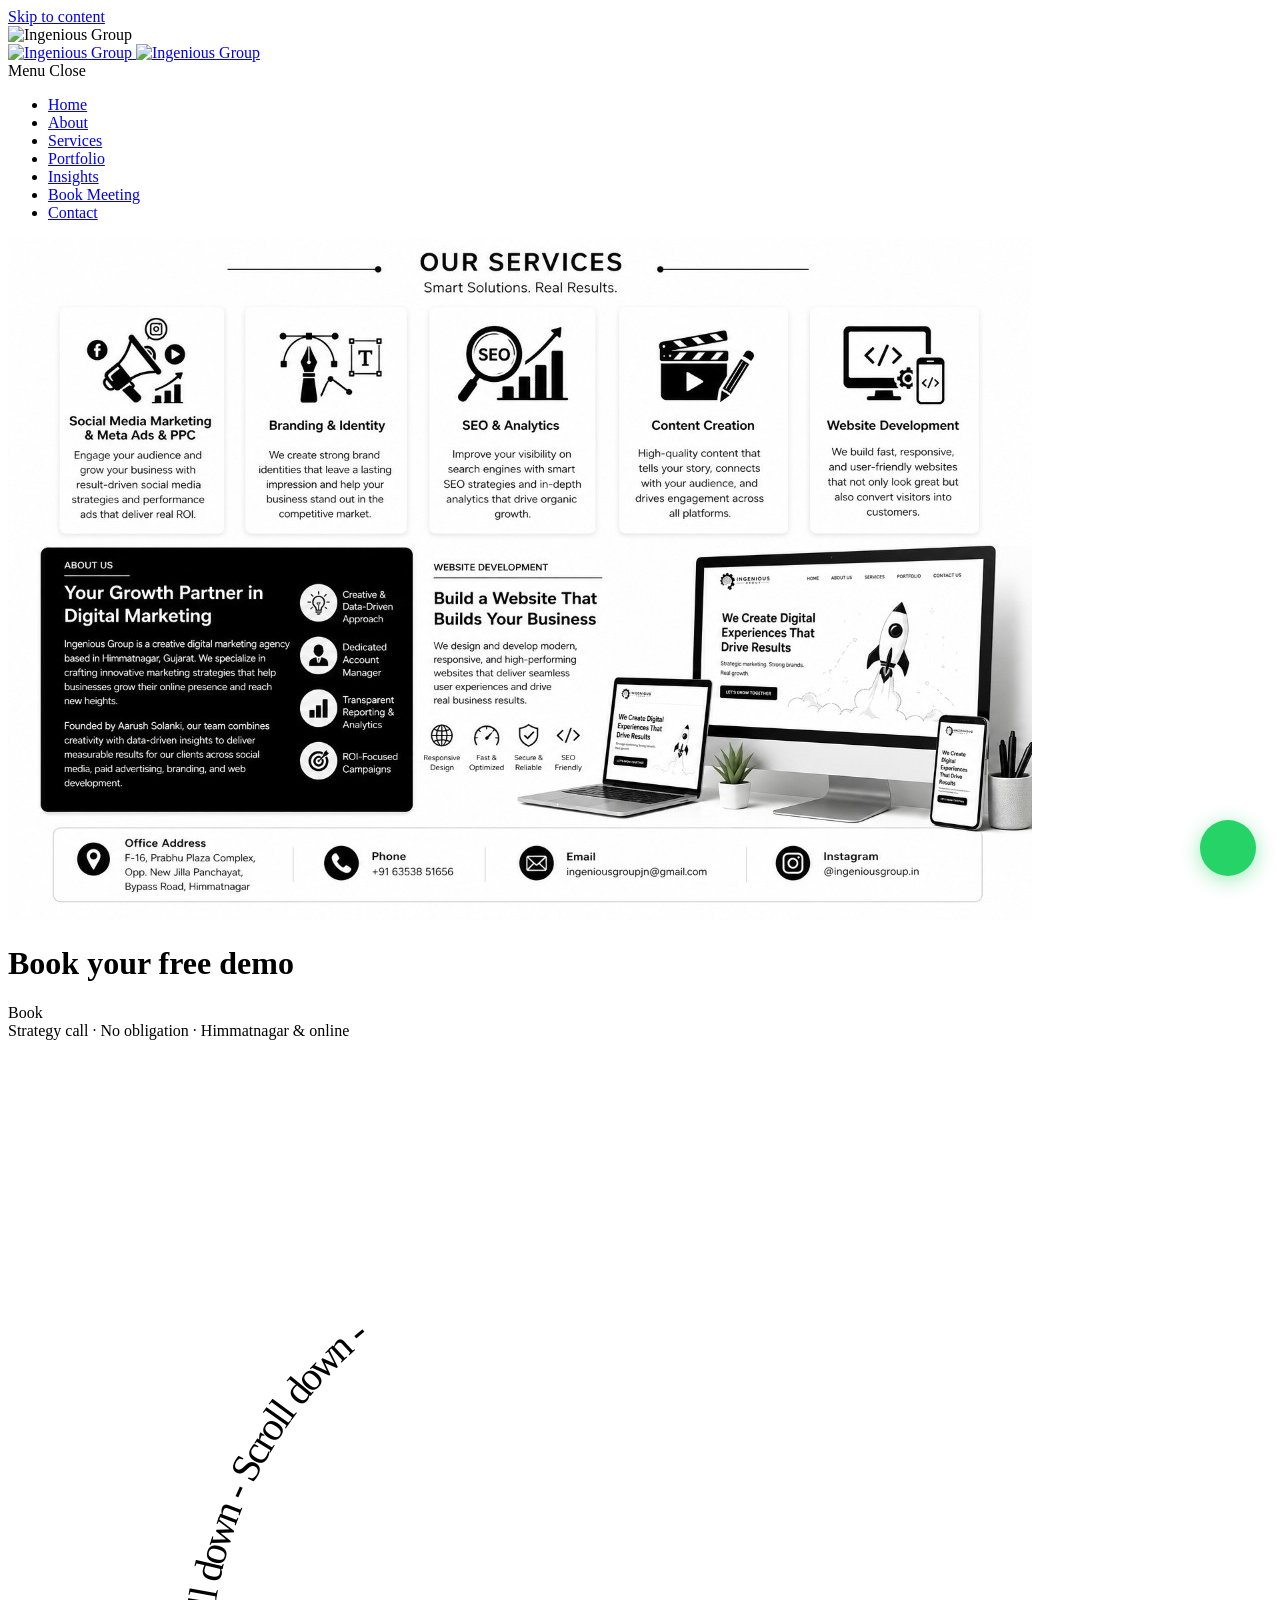
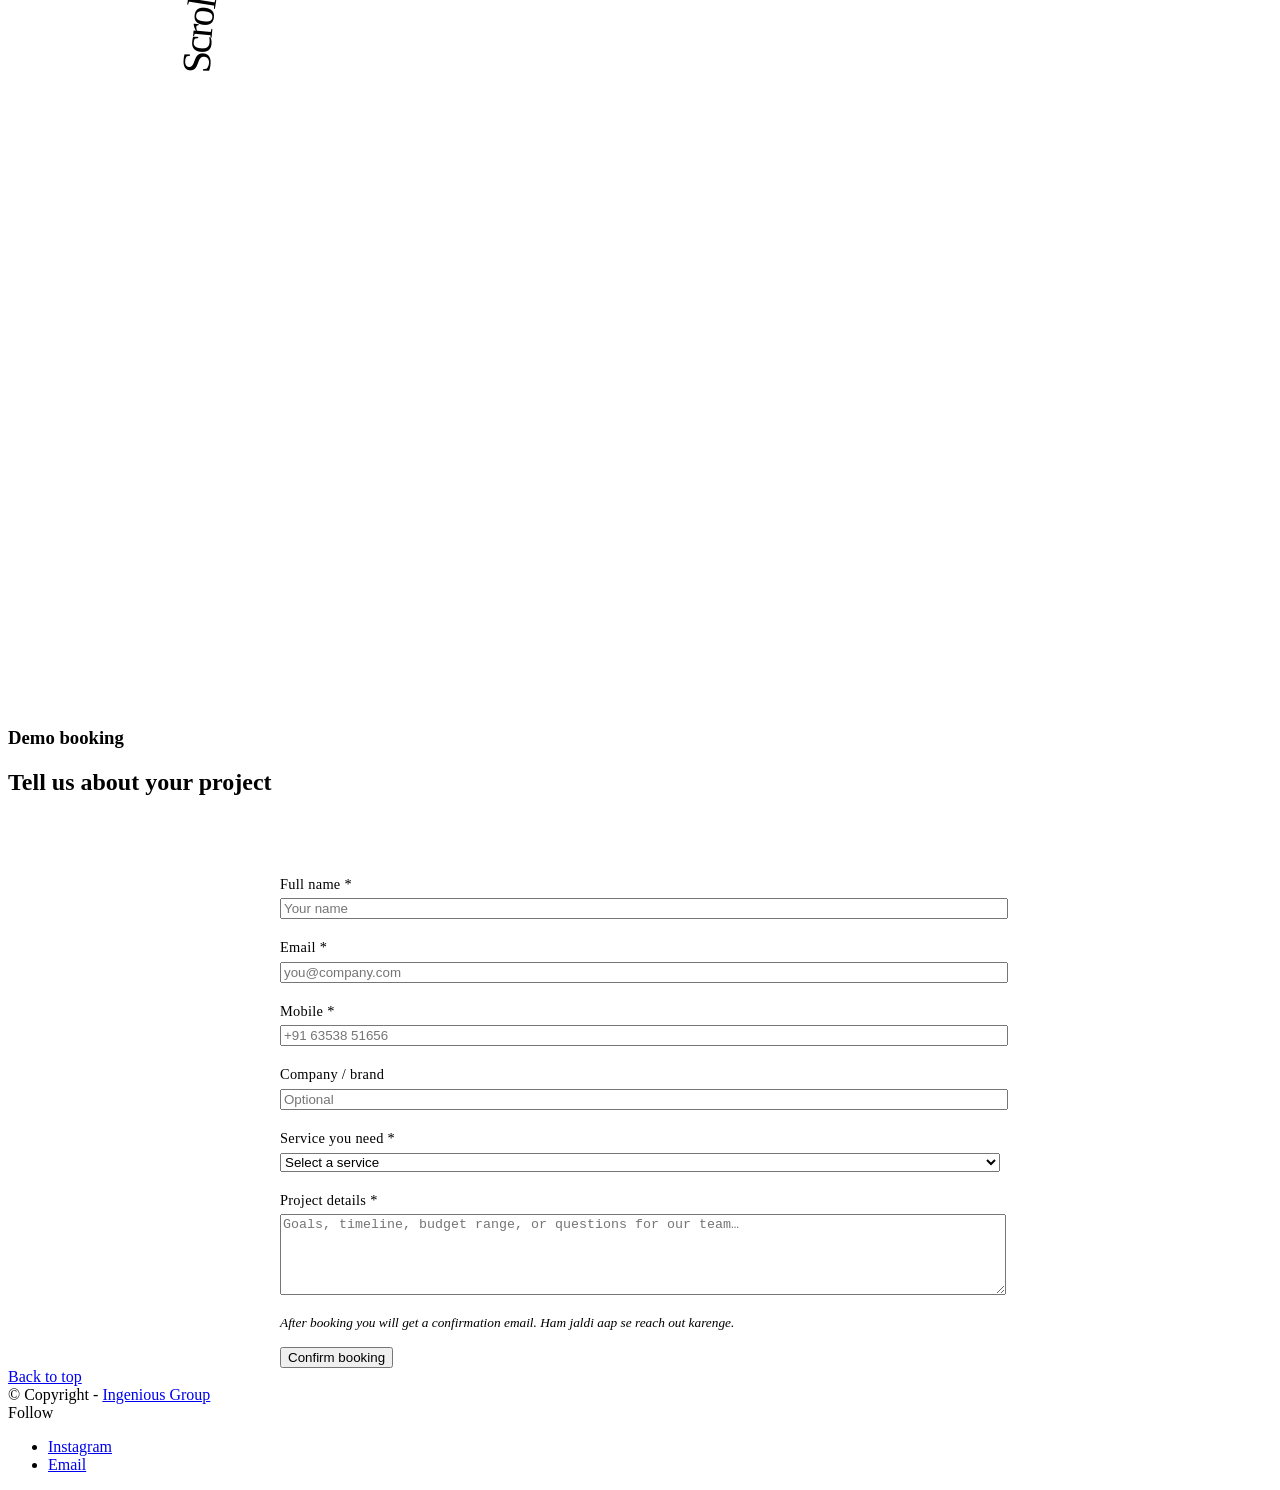
==== book-meeting.html @ bc25e2ef "ingenious group site booking apge and brevo and api and contact map everthing" ====
﻿<!DOCTYPE html>
<html lang="en">

<head>
    <title>Book a Demo | Ingenious Group</title>
    <meta charset="utf-8">
    <meta name="description"
        content="Book a free demo with Ingenious Group — social media, Meta ads, SEO, branding, content, and websites. Himmatnagar, Gujarat.">
    <meta name="theme-color" content="#111111">
    <meta name="viewport" content="width=device-width, initial-scale=1, shrink-to-fit=no">
    <link rel="shortcut icon" href="favicon.ico" type="image/x-icon">
    <link rel="icon" href="favicon.ico" type="image/x-icon">
    <link rel="preconnect" href="https://fonts.googleapis.com">
    <link rel="preconnect" href="https://fonts.gstatic.com" crossorigin>
    <link href="https://fonts.googleapis.com/css2?family=Poppins:wght@300;400;500;600;700;800;900&display=swap"
        rel="stylesheet">
    <link href="https://fonts.googleapis.com/css2?family=Noto+Serif+JP:wght@200;300;400;500;600;700;900&display=swap"
        rel="stylesheet">
    <link rel="stylesheet" href="assets/vendor/normalize/normalize.min.css">
    <link rel="stylesheet" href="assets/vendor/fontawesome/css/fontawesome-all.min.css">
    <link rel="stylesheet" href="assets/vendor/swiper/css/swiper-bundle.min.css">
    <link rel="stylesheet" href="assets/vendor/lightgallery/css/lightgallery.min.css">
    <link rel="stylesheet" href="assets/css/helper.css">
    <link rel="stylesheet" href="assets/css/main.css">
    <link rel="stylesheet" href="assets/css/ingenious-overrides.css">
</head>

<body id="body" class="tt-transition tt-boxed tt-smooth-scroll tt-magic-cursor">

    <a class="skip-link" href="#page-content">Skip to content</a>

    <main id="body-inner">

        <div id="page-transition">
            <div class="ptr-overlay"></div>
            <div class="ptr-preloader">
                <div class="ptr-prel-content">
                    <img src="assets/img/logo-light.png" class="ptr-prel-image" alt="Ingenious Group"
                        decoding="async">
                </div>
            </div>
        </div>

        <div id="magic-cursor">
            <div id="ball"></div>
        </div>
        <div class="bg-noise"></div>

        <div id="scroll-container">

            <header id="tt-header" class="tt-header-fixed">
                <div class="tt-header-inner">
                    <div class="tt-header-col">
                        <div class="tt-logo">
                            <a href="index.html">
                                <img src="assets/img/logo-light.png" class=" magnetic-item"
                                    alt="Ingenious Group" decoding="async">
                                <img src="assets/img/logo-light.png" class="tt-logo-dark magnetic-item"
                                    alt="Ingenious Group" decoding="async">
                            </a>
                        </div>
                    </div>
                    <div class="tt-header-col">
                        <div id="tt-ol-menu-toggle-btn-wrap">
                            <div class="tt-ol-menu-toggle-btn-text">
                                <span class="text-menu" data-hover="Open">Menu</span>
                                <span class="text-close">Close</span>
                            </div>
                            <div class="tt-ol-menu-toggle-btn-holder">
                                <a href="#" class="tt-ol-menu-toggle-btn magnetic-item"
                                    aria-label="Toggle navigation menu"><span></span></a>
                            </div>
                        </div>
                        <nav class="tt-overlay-menu tt-ol-menu-center tt-ol-menu-count">
                            <div class="tt-ol-menu-holder">
                                <div class="tt-ol-menu-inner tt-wrap">
                                    <div class="tt-ol-menu-content">
                                        <ul class="tt-ol-menu-list">
                                            <li><a href="index.html">Home</a></li>
                                            <li><a href="about.html">About</a></li>
                                            <li><a href="services.html">Services</a></li>
                                            <li><a href="work.html">Portfolio</a></li>
                                            <li><a href="blog.html">Insights</a></li>
                                            <li class="active"><a href="book-meeting.html">Book Meeting</a></li>
                                            <li><a href="contact.html">Contact</a></li>
                                        </ul>
                                    </div>
                                </div>
                            </div>
                            <div class="bg-noise"></div>
                        </nav>
                    </div>
                </div>
            </header>

            <div id="content-wrap">

                <div id="page-header" class="ph-full ph-cap-sm ph-image-cropped ph-image-cover-3 ph-content-parallax">
                    <div class="page-header-inner tt-wrap">
                        <div class="ph-image">
                            <div class="ph-image-inner">
                                <img src="servicesimage.png" alt="Ingenious Group digital marketing services"
                                    loading="eager" fetchpriority="high" decoding="async">
                            </div>
                        </div>
                        <div class="ph-caption max-width-1000">
                            <h1 class="ph-caption-title ph-appear font-normal">Book your free demo</h1>
                            <div class="ph-caption-title-ghost ph-appear">Book</div>
                            <div class="ph-caption-subtitle ph-appear">Strategy call · No obligation · Himmatnagar &amp; online</div>
                        </div>
                    </div>
                    <a href="#page-content" class="scroll-down-circle" data-offset="30"
                        aria-label="Scroll to booking form">
                        <div class="sdc-inner ph-appear">
                            <div class="sdc-icon"><i class="fas fa-chevron-down"></i></div>
                            <svg viewBox="0 0 500 500">
                                <defs>
                                    <path
                                        d="M50,250c0-110.5,89.5-200,200-200s200,89.5,200,200s-89.5,200-200,200S50,360.5,50,250"
                                        id="textcircle-book"></path>
                                </defs>
                                <text dy="30">
                                    <textPath xlink:href="#textcircle-book">Scroll down - Scroll down -</textPath>
                                </text>
                            </svg>
                        </div>
                    </a>
                </div>

                <div id="page-content">

                    <div class="tt-section padding-bottom-xlg-150 padding-left-sm-3-p padding-right-sm-3-p">
                        <div class="tt-section-inner tt-wrap max-width-900">

                            <div class="tt-heading tt-heading-lg tt-heading-center margin-bottom-10-p anim-fadeinup">
                                <h3 class="tt-heading-subtitle text-gray">Demo booking</h3>
                                <h2 class="tt-heading-title">Tell us about your project</h2>
                            </div>

                            <div class="ig-booking-services anim-fadeinup">
                                <span>Social &amp; Meta Ads</span>
                                <span>Branding</span>
                                <span>SEO</span>
                                <span>Content</span>
                                <span>Websites</span>
                            </div>

                            <div class="ig-booking-wrap anim-fadeinup">
                                <form id="ig-booking-form" class="tt-form-minimal ig-lead-form ig-form-box"
                                    data-form-type="booking" data-require-service="true" novalidate>

                                    <div class="tt-row">
                                        <div class="tt-col-md-6">
                                            <div class="tt-form-group">
                                                <label for="booking-name">Full name <span class="required">*</span></label>
                                                <input class="tt-form-control" type="text" id="booking-name" name="name"
                                                    required autocomplete="name" placeholder="Your name">
                                            </div>
                                        </div>
                                        <div class="tt-col-md-6">
                                            <div class="tt-form-group">
                                                <label for="booking-email">Email <span class="required">*</span></label>
                                                <input class="tt-form-control" type="email" id="booking-email"
                                                    name="email" required autocomplete="email"
                                                    placeholder="you@company.com">
                                            </div>
                                        </div>
                                    </div>

                                    <div class="tt-row">
                                        <div class="tt-col-md-6">
                                            <div class="tt-form-group">
                                                <label for="booking-mobile">Mobile <span class="required">*</span></label>
                                                <input class="tt-form-control" type="tel" id="booking-mobile"
                                                    name="mobile" required autocomplete="tel"
                                                    placeholder="+91 63538 51656">
                                            </div>
                                        </div>
                                        <div class="tt-col-md-6">
                                            <div class="tt-form-group">
                                                <label for="booking-company">Company / brand</label>
                                                <input class="tt-form-control" type="text" id="booking-company"
                                                    name="company" autocomplete="organization"
                                                    placeholder="Optional">
                                            </div>
                                        </div>
                                    </div>

                                    <div class="tt-form-group">
                                        <label for="booking-service">Service you need <span class="required">*</span></label>
                                        <select class="tt-form-control" id="booking-service" name="service" required>
                                            <option value="" disabled selected>Select a service</option>
                                            <option value="Free demo / strategy call">Free demo / strategy call</option>
                                            <option value="Social Media Marketing & Meta Ads & PPC">Social Media Marketing &amp; Meta Ads &amp; PPC</option>
                                            <option value="Branding & Identity">Branding &amp; Identity</option>
                                            <option value="SEO & Analytics">SEO &amp; Analytics</option>
                                            <option value="Content Creation">Content Creation</option>
                                            <option value="Website Development">Website Development</option>
                                            <option value="Multiple services">Multiple services</option>
                                        </select>
                                    </div>

                                    <div class="tt-form-group">
                                        <label for="booking-message">Project details <span class="required">*</span></label>
                                        <textarea class="tt-form-control" id="booking-message" name="message" rows="5"
                                            required
                                            placeholder="Goals, timeline, budget range, or questions for our team…"></textarea>
                                    </div>

                                    <small class="tt-form-text"><em>After booking you will get a confirmation email. Ham jaldi aap se reach out karenge.</em></small>

                                    <div class="tt-btn tt-btn-light-outline margin-top-30">
                                        <button type="submit" data-hover="Confirm booking">Confirm booking</button>
                                    </div>
                                </form>
                            </div>

                        </div>
                    </div>

                </div>

                <footer id="tt-footer">
                    <div class="tt-footer-inner">
                        <div class="footer-col tt-align-center-left">
                            <div class="footer-col-inner">
                                <div class="tt-btn tt-btn-link">
                                    <a href="#" class="scroll-to-top" data-hover="Back to top">Back to top</a>
                                </div>
                            </div>
                        </div>
                        <div class="footer-col tt-align-center order-m-last">
                            <div class="footer-col-inner">
                                <div class="tt-copyright">
                                    © Copyright - <a href="index.html" class="tt-link">Ingenious Group</a>
                                </div>
                            </div>
                        </div>
                        <div class="footer-col tt-align-center-right">
                            <div class="footer-col-inner">
                                <div class="footer-social">
                                    <div class="footer-social-text"><span>Follow</span><i
                                            class="fas fa-share-alt"></i></div>
                                    <div class="social-buttons">
                                        <ul>
                                            <li><a href="https://www.instagram.com/ingeniousgroup.in/"
                                                    class="magnetic-item" target="_blank" rel="noopener">Instagram</a>
                                            </li>
                                            <li><a href="mailto:ingeniousgroupjn@gmail.com"
                                                    class="magnetic-item">Email</a></li>
                                        </ul>
                                    </div>
                                </div>
                            </div>
                        </div>
                    </div>
                </footer>

            </div>
        </div>
    </main>

    <script src="assets/vendor/jquery/jquery.min.js" defer></script>
    <script src="assets/vendor/gsap/gsap.min.js" defer></script>
    <script src="assets/vendor/gsap/ScrollToPlugin.min.js" defer></script>
    <script src="assets/vendor/gsap/ScrollTrigger.min.js" defer></script>
    <script src="assets/vendor/smooth-scrollbar.js" defer></script>
    <script src="assets/vendor/swiper/js/swiper-bundle.min.js" defer></script>
    <script src="assets/vendor/isotope/imagesloaded.pkgd.min.js" defer></script>
    <script src="assets/vendor/isotope/isotope.pkgd.min.js" defer></script>
    <script src="assets/vendor/isotope/packery-mode.pkgd.min.js" defer></script>
    <script src="assets/vendor/lightgallery/js/lightgallery-all.min.js" defer></script>
    <script src="assets/vendor/jquery.mousewheel.min.js" defer></script>
    <script src="assets/js/main.js" defer></script>
    <script src="assets/js/booking.js" defer></script>

    <a href="https://wa.me/916353851656?text=Hello%20Ingenious%20Group%2C%20I%20would%20like%20to%20book%20a%20demo."
        class="ig-whatsapp-float" target="_blank" rel="noopener noreferrer" aria-label="Chat on WhatsApp"
        title="Chat on WhatsApp"><i class="fab fa-whatsapp" aria-hidden="true"></i></a>

</body>

</html>
---- assets/css/ingenious-overrides.css ----
/**
 * Ingenious Group — site-specific tweaks (template: Creative Agency)
 * logo-group.png: black lockup on white — invert on dark header/preloader.
 */
.tt-logo img,
.ptr-prel-image {
    max-height: 64px;
    width: auto;
}

img.tt-logo-light {
    filter: brightness(0) invert(1);
}

img.tt-logo-dark {
    filter: none;
}

/* Lead forms (booking + contact) */
.ig-form-box {
    width: 100%;
}

.ig-form-box .tt-form-group {
    margin-bottom: 1.25rem;
}

.ig-form-box .tt-row {
    margin-left: -10px;
    margin-right: -10px;
}

.ig-form-box .tt-row > [class*="tt-col"] {
    padding-left: 10px;
    padding-right: 10px;
}

.ig-form-box .tt-form-control,
.ig-form-box select.tt-form-control {
    width: 100%;
    display: block;
}

.ig-form-box label {
    display: block;
    margin-bottom: 0.35rem;
    font-size: 0.9rem;
    letter-spacing: 0.02em;
}

.ig-form-box .tt-form-text {
    display: block;
    margin-top: 0.5rem;
    margin-bottom: 1rem;
}

.ig-form-status {
    margin-top: 1.25rem;
    padding: 0.85rem 1rem;
    border-radius: 4px;
    font-size: 0.95rem;
    line-height: 1.5;
}

.ig-form-status--success {
    background: rgba(37, 211, 102, 0.12);
    border: 1px solid rgba(37, 211, 102, 0.35);
    color: #b8f5d0;
}

.ig-form-status--error {
    background: rgba(255, 80, 80, 0.1);
    border: 1px solid rgba(255, 80, 80, 0.35);
    color: #ffc9c9;
}

.ig-form-status--loading {
    opacity: 0.85;
}

.ig-booking-wrap {
    max-width: 720px;
    margin-left: auto;
    margin-right: auto;
}

.ig-booking-services {
    display: flex;
    flex-wrap: wrap;
    gap: 0.5rem;
    margin-bottom: 2rem;
    justify-content: center;
}

.ig-booking-services span {
    font-size: 0.8rem;
    padding: 0.35rem 0.75rem;
    border: 1px solid rgba(255, 255, 255, 0.15);
    border-radius: 999px;
    color: rgba(255, 255, 255, 0.65);
}

/* Contact page — map + form side by side */
.ig-contact-info {
    display: grid;
    grid-template-columns: repeat(auto-fit, minmax(220px, 1fr));
    gap: 1.5rem 2rem;
}

.ig-contact-info p {
    margin: 0;
}

.ig-contact-split {
    align-items: stretch;
}

.ig-map-wrap {
    position: relative;
    width: 100%;
    min-height: 480px;
    height: 100%;
    border-radius: 4px;
    overflow: hidden;
    background: rgba(255, 255, 255, 0.04);
}

.ig-map-wrap iframe {
    position: absolute;
    inset: 0;
    width: 100%;
    height: 100%;
    border: 0;
}

.ig-contact-form-col {
    padding-left: 0;
}

@media (min-width: 992px) {
    .ig-contact-form-col {
        padding-left: 2rem;
    }
}

@media (max-width: 991px) {
    .ig-map-wrap {
        min-height: 320px;
        margin-bottom: 2.5rem;
    }

    .ig-contact-form-col {
        padding-left: 0;
    }
}

/* Office / studio photos in content sections */
.ig-office-photo {
    width: 100%;
    height: auto;
    display: block;
    margin-top: 2.5rem;
}

/* Fixed WhatsApp chat button (all pages) */
.ig-whatsapp-float {
    position: fixed;
    right: 24px;
    bottom: 24px;
    z-index: 9999;
    width: 56px;
    height: 56px;
    border-radius: 50%;
    background: #25d366;
    color: #fff !important;
    display: flex;
    align-items: center;
    justify-content: center;
    font-size: 30px;
    line-height: 1;
    box-shadow: 0 4px 20px rgba(37, 211, 102, 0.45);
    transition: transform 0.25s ease, box-shadow 0.25s ease;
    pointer-events: auto;
}

.ig-whatsapp-float:hover {
    transform: scale(1.08);
    color: #fff !important;
    box-shadow: 0 6px 28px rgba(37, 211, 102, 0.6);
}

@media (max-width: 768px) {
    .ig-whatsapp-float {
        right: 16px;
        bottom: 16px;
        width: 52px;
        height: 52px;
        font-size: 28px;
    }
}

/* Optional: signature mark in footer */
.ig-signature {
    max-width: 180px;
    height: auto;
    margin-top: 1rem;
    opacity: 0.85;
}
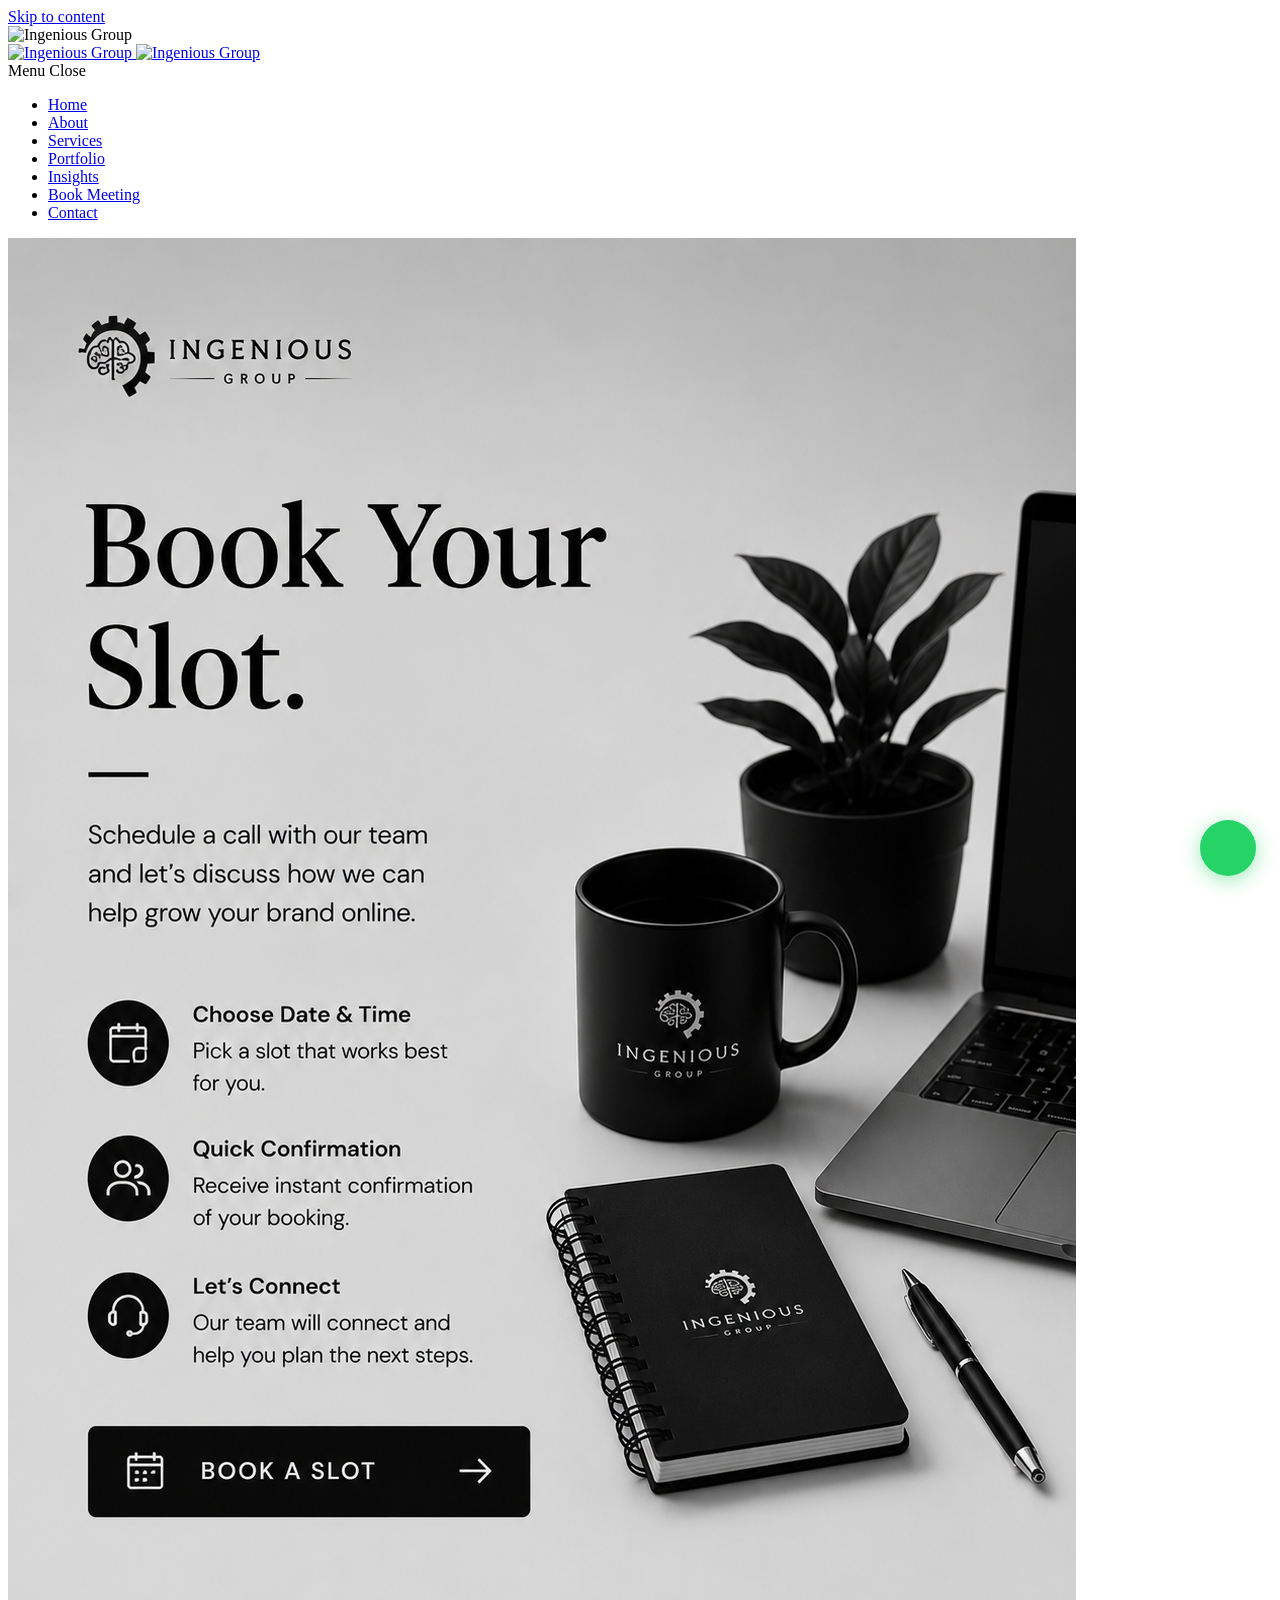
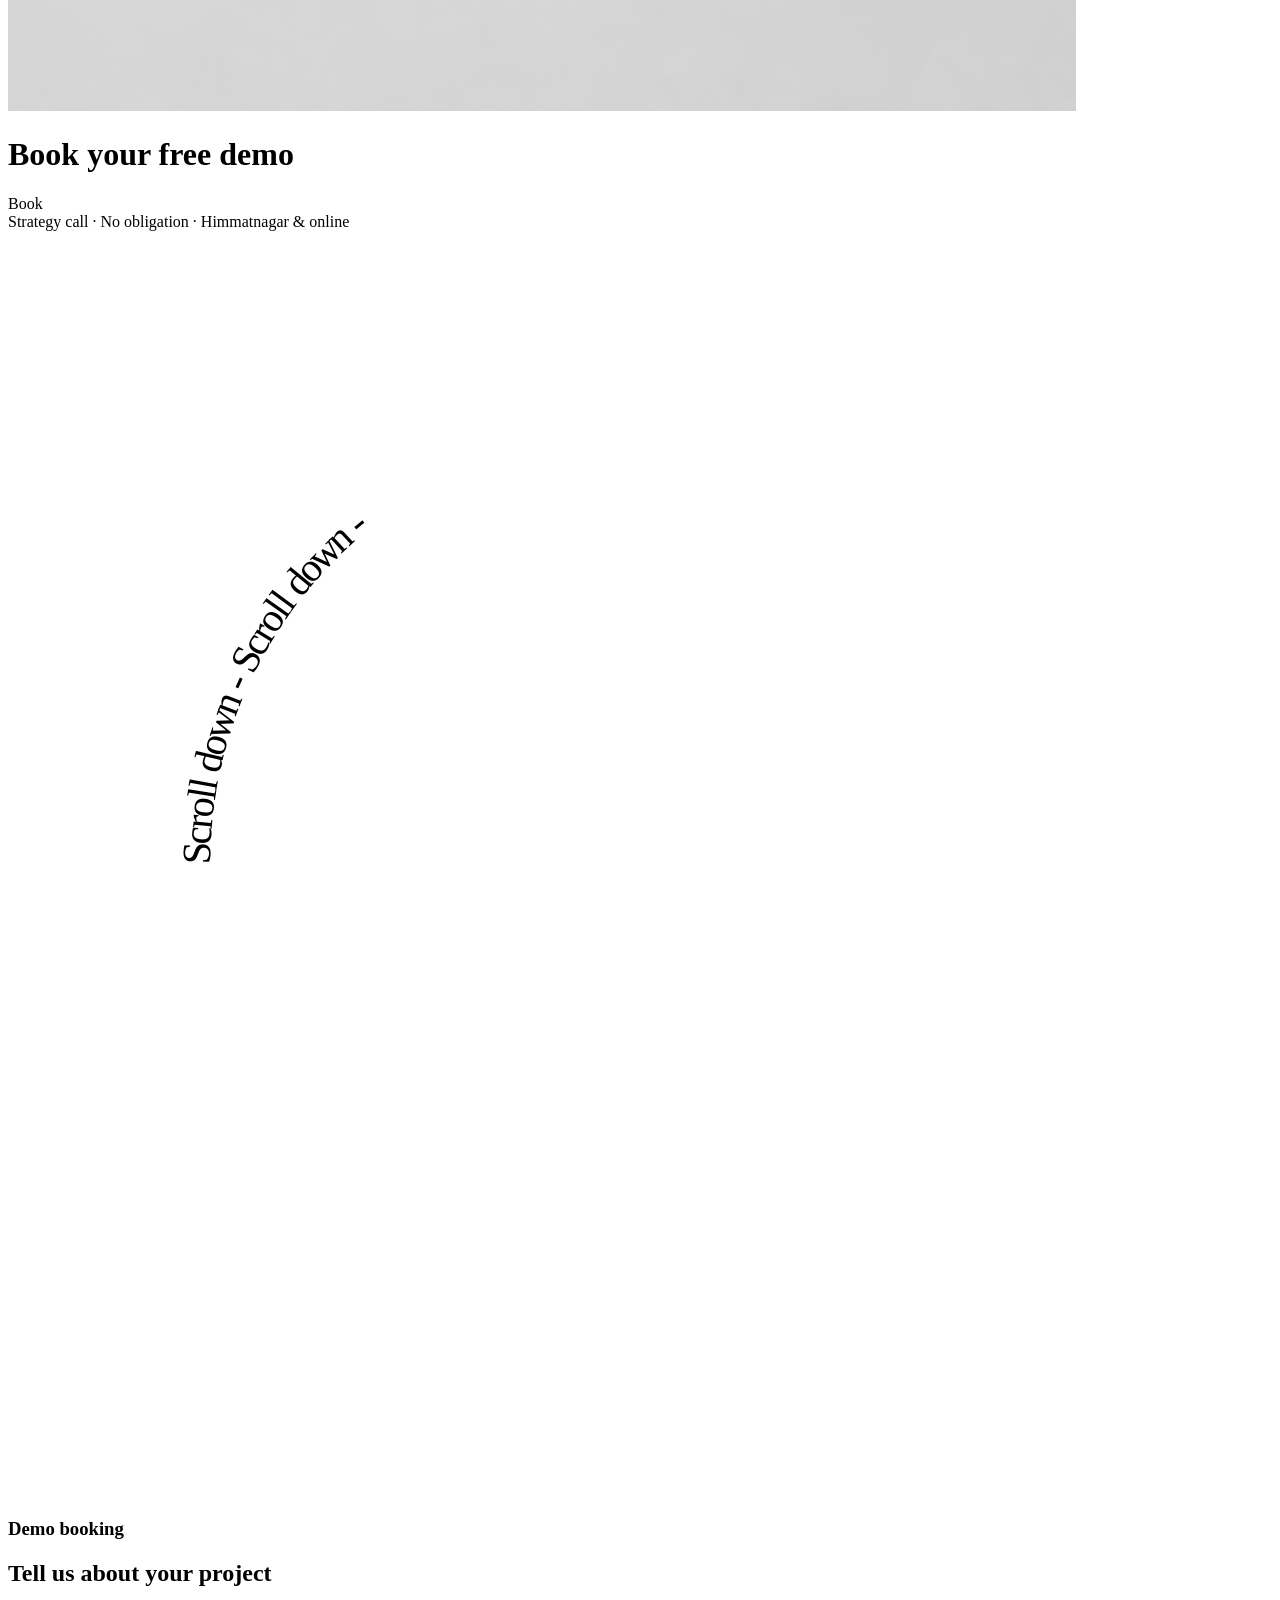
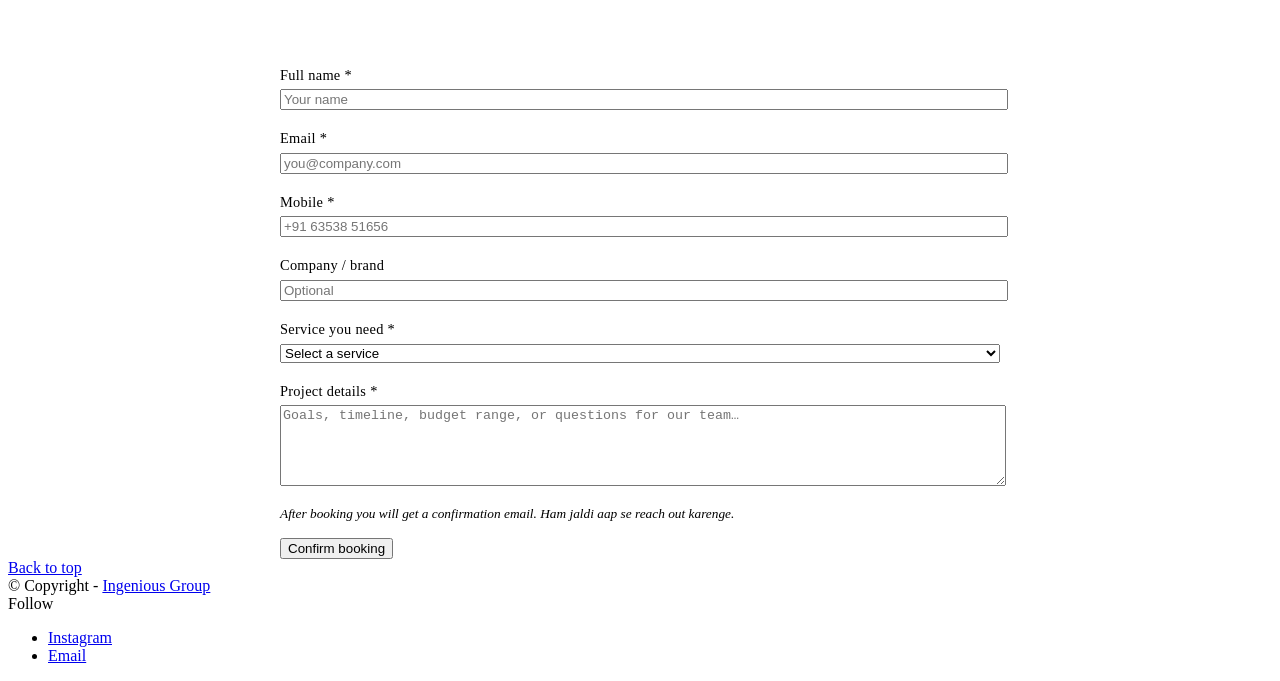
==== commit faeae20c: "change" ====
--- a/book-meeting.html
+++ b/book-meeting.html
@@ -99,7 +99,7 @@
                     <div class="page-header-inner tt-wrap">
                         <div class="ph-image">
                             <div class="ph-image-inner">
-                                <img src="servicesimage.png" alt="Ingenious Group digital marketing services"
+                                <img src="bookingpage.png" alt="Ingenious Group digital marketing services"
                                     loading="eager" fetchpriority="high" decoding="async">
                             </div>
                         </div>
